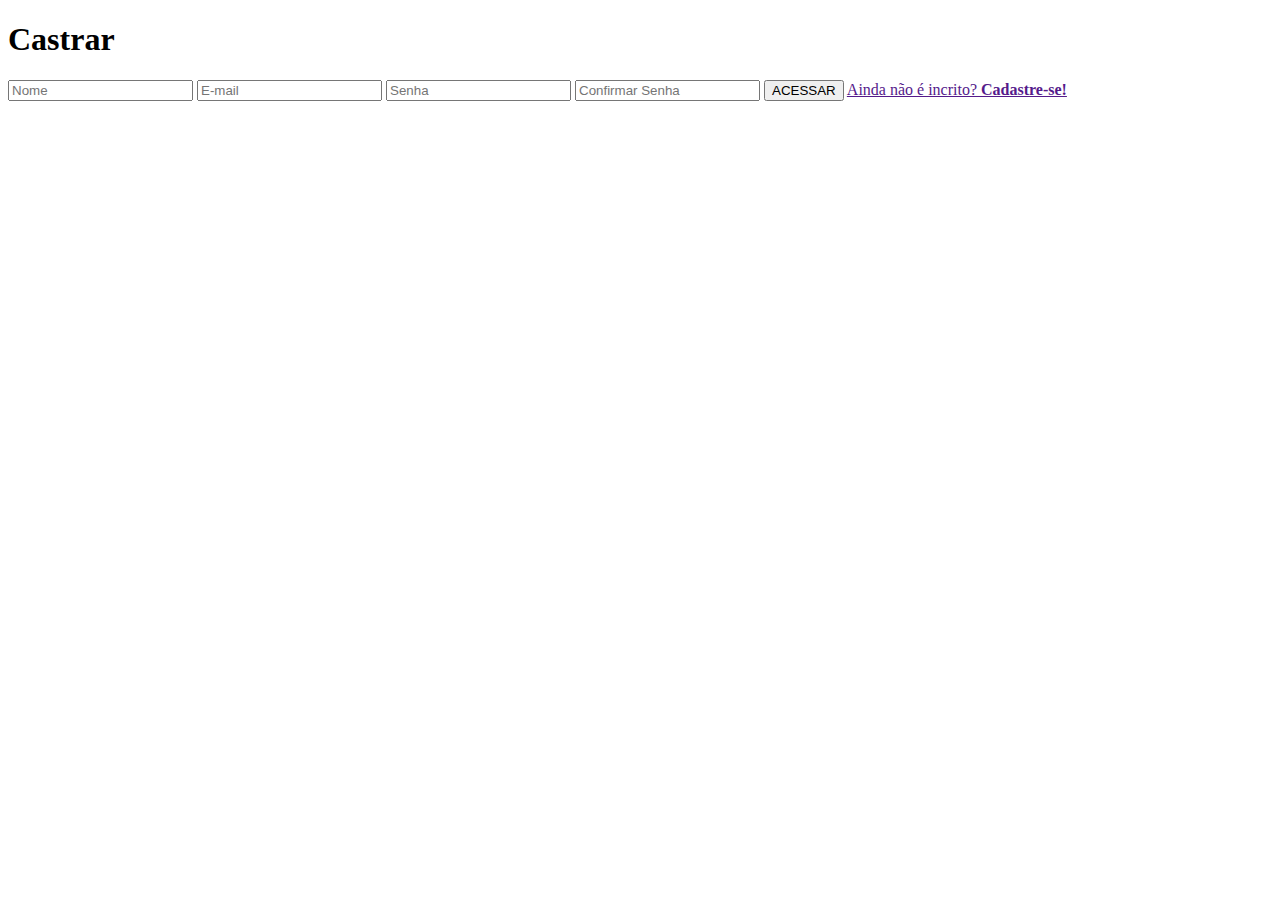
==== HTML/register.html @ 025585fa "first commit" ====
<!DOCTYPE html>
<html lang="pt-br">

<head>
    <meta charset="UTF-8">
    <meta http-equiv="X-UA-Compatible" content="IE=edge">
    <meta name="viewport" content="width=device-width, initial-scale=1.0">
    <title>Tela de login</title>
</head>

<body>
    <div id="formBody">
        <form method="post" action="">
            <h1>Castrar</h1>
            <input type="text" placeholder="Nome">
            <input type="email" placeholder="E-mail">
            <input type="password" placeholder="Senha">
            <input type="Password" placeholder="Confirmar Senha">
            <input type="submit" value="ACESSAR">
            <a href="">Ainda não é incrito? <strong>Cadastre-se!</strong> </a>
        </form>
        </form>

    </div>
</body>

</html>
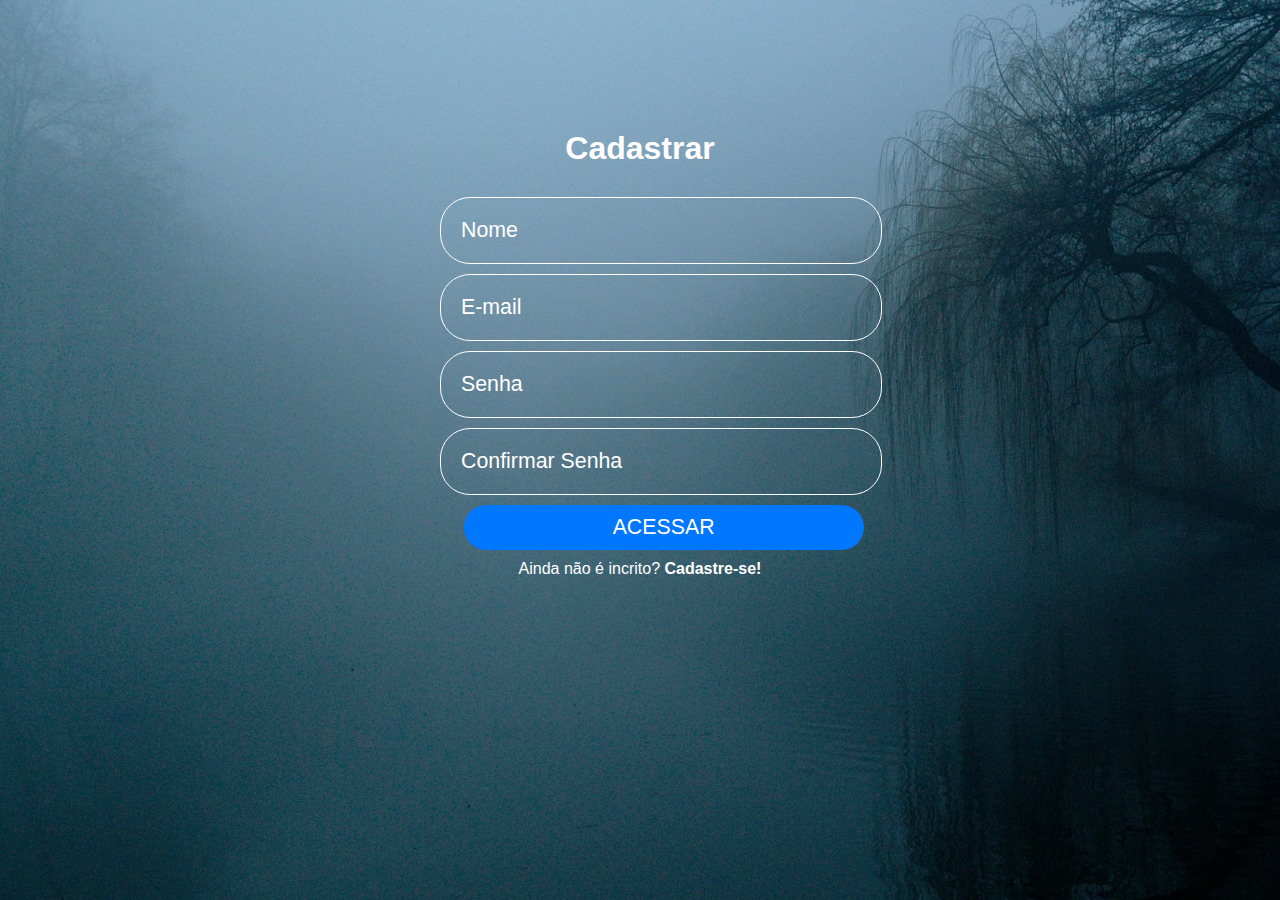
==== commit 00123cf2: "Estilisando" ====
--- a/HTML/register.html
+++ b/HTML/register.html
@@ -3,6 +3,7 @@
 
 <head>
     <meta charset="UTF-8">
+    <link rel="stylesheet" href="../CSS/style.css">
     <meta http-equiv="X-UA-Compatible" content="IE=edge">
     <meta name="viewport" content="width=device-width, initial-scale=1.0">
     <title>Tela de login</title>
@@ -11,7 +12,7 @@
 <body>
     <div id="formBody">
         <form method="post" action="">
-            <h1>Castrar</h1>
+            <h1>Cadastrar</h1>
             <input type="text" placeholder="Nome">
             <input type="email" placeholder="E-mail">
             <input type="password" placeholder="Senha">
--- a/CSS/style.css
+++ b/CSS/style.css
@@ -0,0 +1,61 @@
+* {
+    margin: 0;
+    padding: 0;
+}
+
+body {
+    background-image: url("../ASSETS/fundo.jpg");
+    color: white;
+    font-family: Arial, Helvetica, sans-serif;
+}
+
+input {
+    display: block;
+    height: 45px;
+    width: 400px;
+    margin: 10px;
+    border-radius: 30px;
+    border: 1px solid white;
+    font-size: 16pt;
+    padding: 10px 20px;
+    background-color: rgba(255, 255, 255, 0.01);
+    color: white;
+    outline: none;
+}
+
+div#formBody {
+    width: 420px;
+    margin: 110px auto 0 auto;
+}
+
+div#formBody h1 {
+    text-align: center;
+    padding: 20px;
+}
+
+a {
+    color: white;
+    text-decoration: none;
+    text-align: center;
+    display: block;
+}
+
+a:hover {
+    text-decoration: underline;
+}
+
+input[type=submit] {
+    background-color: rgb(0, 119, 255);
+    border: none;
+    cursor: pointer;
+    display: block;
+    margin-left: 8%;
+}
+
+input[type=submit]:hover {
+    background-color: rgb(8, 108, 228);
+}
+
+::-webkit-input-placeholder {
+    color: white;
+}